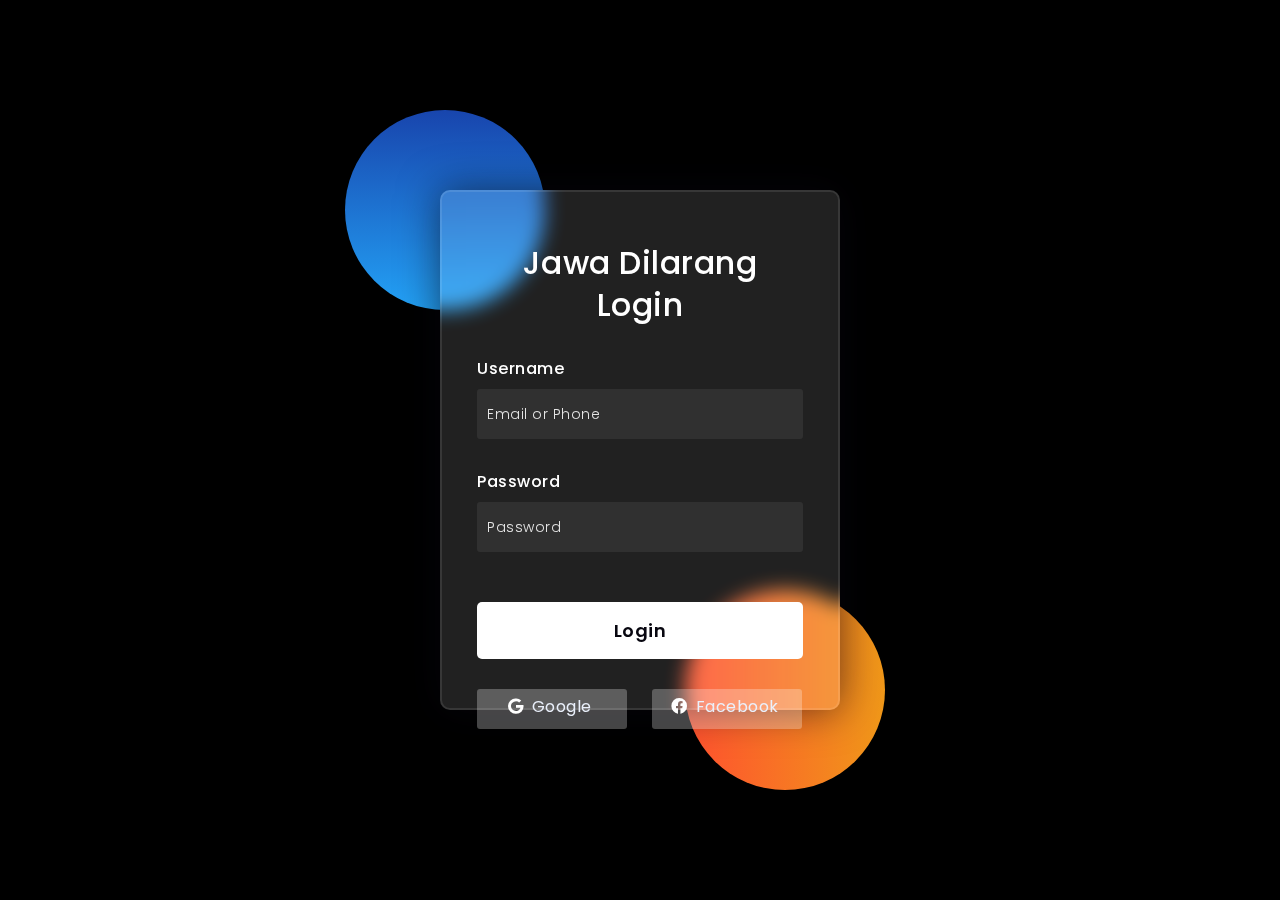
==== index.html @ 52e80650 "Add files via upload" ====
<html lang="en">
<head>
    <title>Yann tugas</title>
<link href="https://cdn.jsdelivr.net/npm/bootstrap@5.0.2/dist/css/bootstrap.min.css" rel="stylesheet" integrity="sha384-EVSTQN3/azprG13xxvffftfffffffttt ffftffffffAnm3QDgpJLIm9Nao0Yz1ztcQTwFspd3yD65VohhpuuCOmLASjC" crossorigin="anonymous">
 
    <link rel="preconnect" href="https://fonts.gstatic.com">
    <link rel="stylesheet" href="https://cdnjs.cloudflare.com/ajax/libs/font-awesome/5.15.4/css/all.min.css">
    <link href="https://fonts.googleapis.com/css2?family=Poppins:wght@300;500;600&display=swap" rel="stylesheet">
    <!--Stylesheet-->
    <style media="screen">
      *,
*:before,
*:after{
    padding: 0;
    margin: 0;
    box-sizing: border-box;
}
body{
    background-color: black;
}
.background{
    width: 430px;
    height: 520px;
    position: absolute;
    transform: translate(-50%,-50%);
    left: 50%;
    top: 50%;
}
.background .shape{
    height: 200px;
    width: 200px;
    position: absolute;
    border-radius: 50%;
}
.shape:first-child{
    background: linear-gradient(
        #1845ad,
        #23a2f6
    );
    left: -80px;
    top: -80px;
}
.shape:last-child{
    background: linear-gradient(
        to right,
        #ff512f,
        #f09819
    );
    right: -30px;
    bottom: -80px;
}
form{
    height: 520px;
    width: 400px;
    background-color: rgba(255,255,255,0.13);
    position: absolute;
    transform: translate(-50%,-50%);
    top: 50%;
    left: 50%;
    border-radius: 10px;
    backdrop-filter: blur(10px);
    border: 2px solid rgba(255,255,255,0.1);
    box-shadow: 0 0 40px rgba(8,7,16,0.6);
    padding: 50px 35px;
}
form *{
    font-family: 'Poppins',sans-serif;
    color: #ffffff;
    letter-spacing: 0.5px;
    outline: none;
    border: none;
}
form h3{
    font-size: 32px;
    font-weight: 500;
    line-height: 42px;
    text-align: center;
}

label{
    display: block;
    margin-top: 30px;
    font-size: 16px;
    font-weight: 500;
}
input{
    display: block;
    height: 50px;
    width: 100%;
    background-color: rgba(255,255,255,0.07);
    border-radius: 3px;
    padding: 0 10px;
    margin-top: 8px;
    font-size: 14px;
    font-weight: 300;
}
::placeholder{
    color: #e5e5e5;
}
button{
    margin-top: 50px;
    width: 100%;
    background-color: #ffffff;
    color: #080710;
    padding: 15px 0;
    font-size: 18px;
    font-weight: 600;
    border-radius: 5px;
    cursor: pointer;
}
.social{
  margin-top: 30px;
  display: flex;
}
.social div{
  background: red;
  width: 150px;
  border-radius: 3px;
  padding: 5px 10px 10px 5px;
  background-color: rgba(255,255,255,0.27);
  color: #eaf0fb;
  text-align: center;
}
.social div:hover{
  background-color: rgba(255,255,255,0.47);
}
.social .fb{
  margin-left: 25px;
}
.social i{
  margin-right: 4px;
}

    </style>
</head>
<body>
    <div class="background">
        <div class="shape"></div>
        <div class="shape"></div>
    </div>
    <form id="loginForm">
        <h3>Jawa Dilarang Login</h3>

        <label for="username">Username</label>
        <input type="text" placeholder="Email or Phone" id="username">

        <label for="password">Password</label>
        <input type="password" placeholder="Password" id="password">

<button style="width:100%"; class="btn btn-primary mt-4" type="submit">Login </button>
        <div class="social">
          <div class="go"><i class="fab fa-google"></i>  Google</div>
          <div class="fb"><i class="fab fa-facebook"></i>  Facebook</div>
        </div>
    </form>
<script>
      document.getElementById('loginForm').addEventListener('submit', function (event) {
        event.preventDefault();
        const username = document.getElementById('username').value.trim();
        const password = document.getElementById('password').value.trim();
        if (username === 'iyanpacarviolett' && password === '123') {
          window.location.href = 'index2.html';
        } 
        else {
          alert('Username atau Password salah atau Kamu JAWA');
        }
      });
    </script>
</body>
</html>
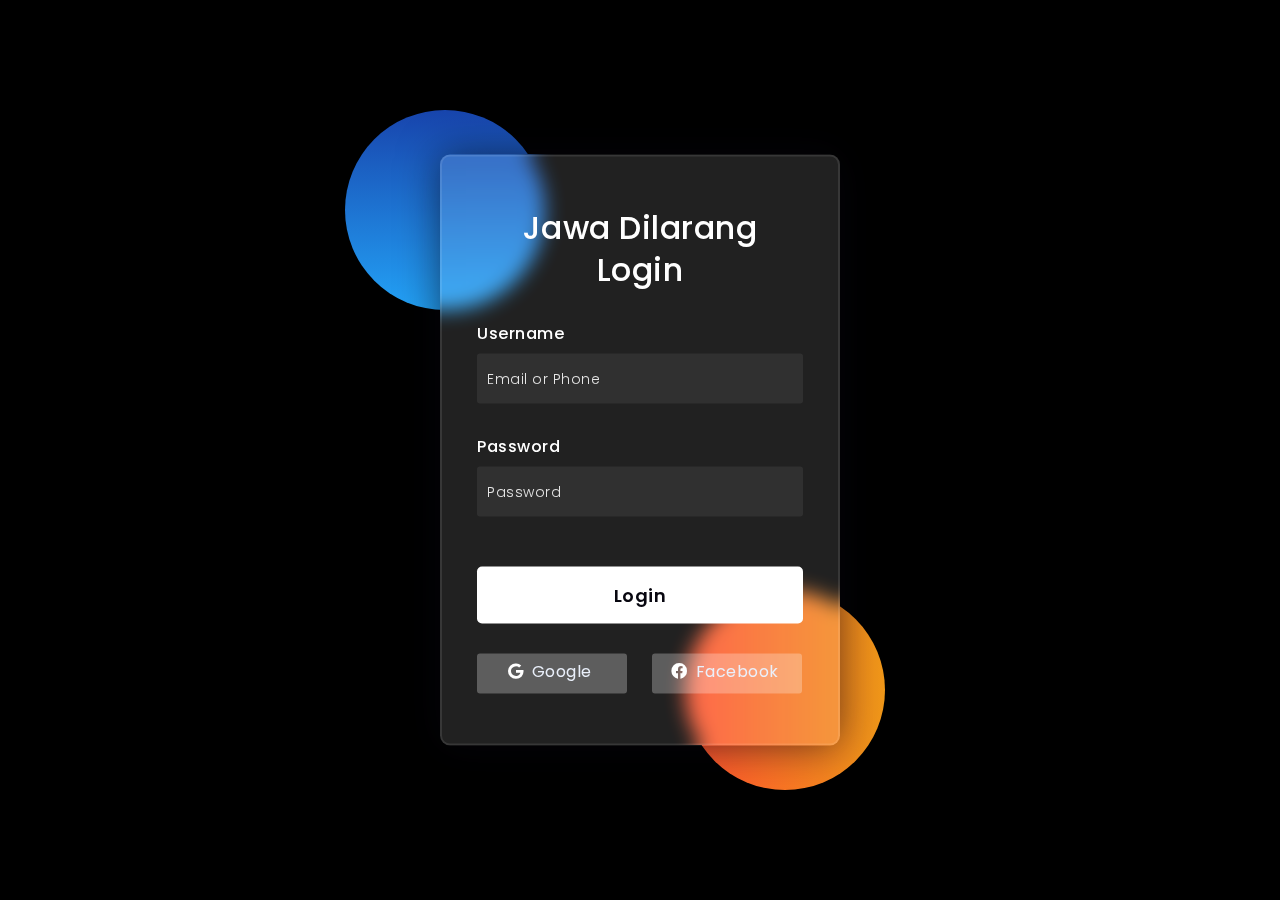
==== commit 6944b91c: "Update index.html" ====
--- a/index.html
+++ b/index.html
@@ -49,8 +49,7 @@
     right: -30px;
     bottom: -80px;
 }
-form{
-    height: 520px;
+form {
     width: 400px;
     background-color: rgba(255,255,255,0.13);
     position: absolute;
@@ -167,4 +166,4 @@
       });
     </script>
 </body>
-</html>+</html>
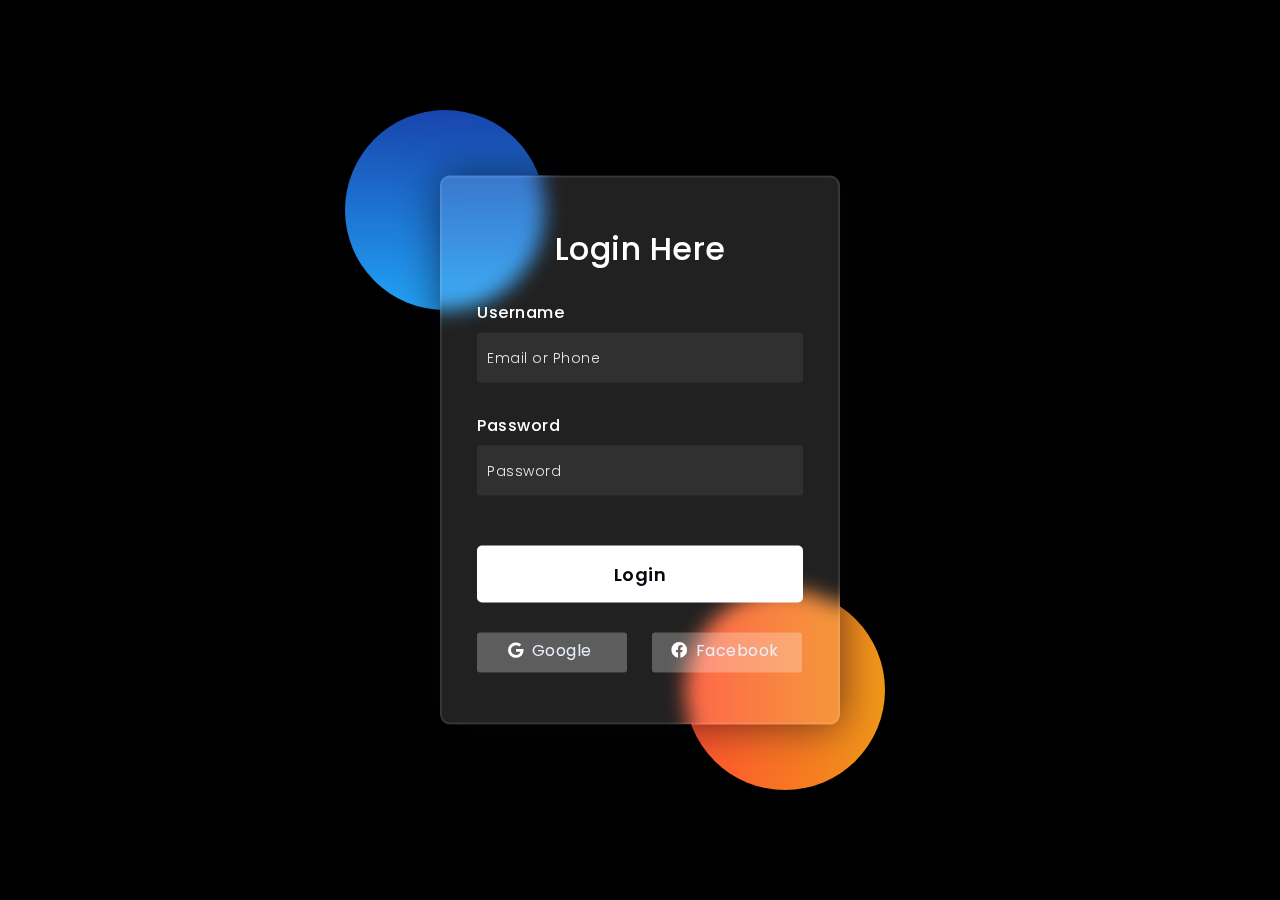
==== commit 26bd1d94: "Update index.html" ====
--- a/index.html
+++ b/index.html
@@ -138,7 +138,7 @@
         <div class="shape"></div>
     </div>
     <form id="loginForm">
-        <h3>Jawa Dilarang Login</h3>
+        <h3>Login Here</h3>
 
         <label for="username">Username</label>
         <input type="text" placeholder="Email or Phone" id="username">
@@ -161,7 +161,7 @@
           window.location.href = 'index2.html';
         } 
         else {
-          alert('Username atau Password salah atau Kamu JAWA');
+          alert('Username atau Password salah');
         }
       });
     </script>
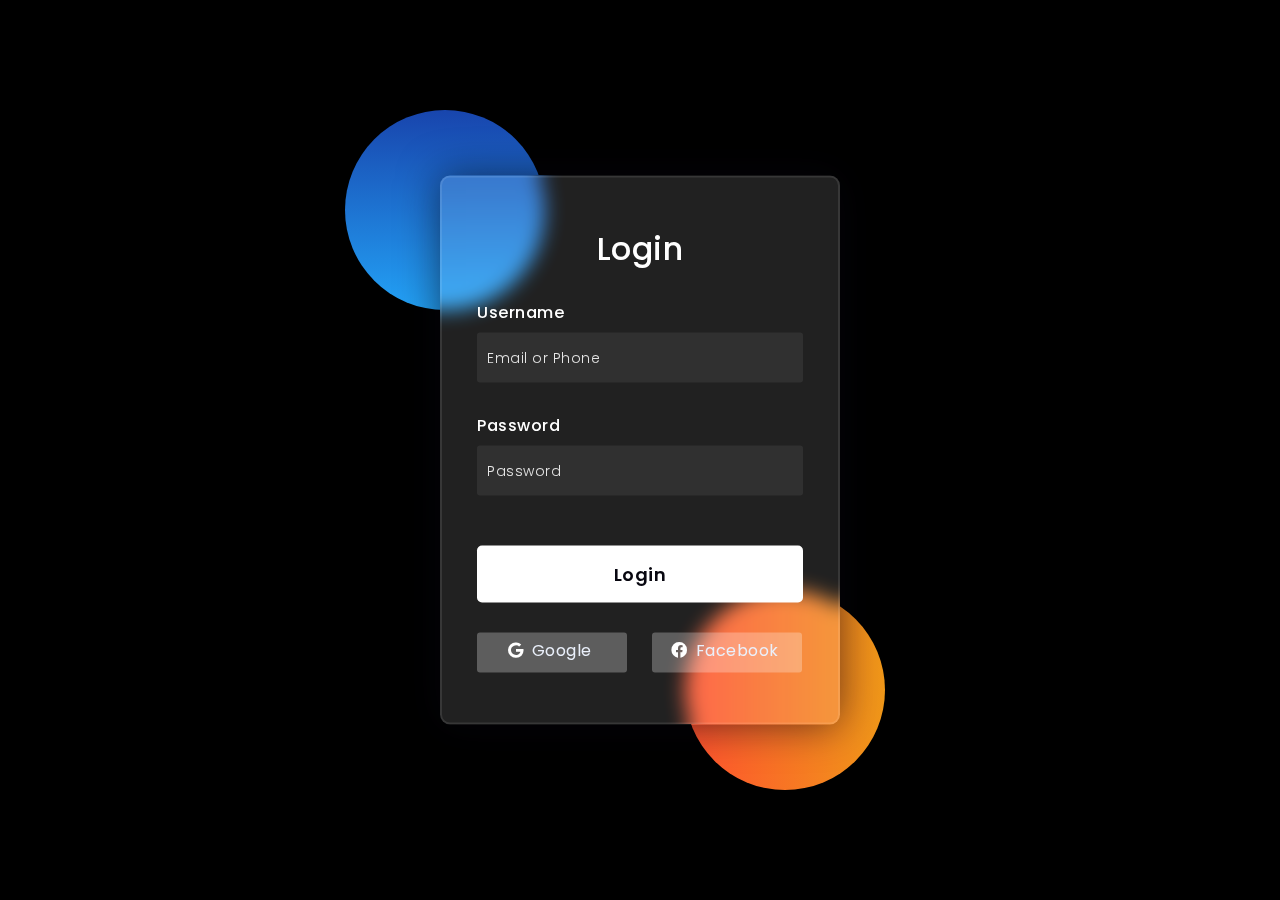
==== commit 3d561d36: "Add files via upload" ====
--- a/index.html
+++ b/index.html
@@ -49,7 +49,7 @@
     right: -30px;
     bottom: -80px;
 }
-form {
+form{
     width: 400px;
     background-color: rgba(255,255,255,0.13);
     position: absolute;
@@ -138,7 +138,7 @@
         <div class="shape"></div>
     </div>
     <form id="loginForm">
-        <h3>Login Here</h3>
+        <h3> Login </h3>
 
         <label for="username">Username</label>
         <input type="text" placeholder="Email or Phone" id="username">
@@ -161,9 +161,9 @@
           window.location.href = 'index2.html';
         } 
         else {
-          alert('Username atau Password salah');
+          alert('Username atau Password salah atau Kamu JAWA');
         }
       });
     </script>
 </body>
-</html>
+</html>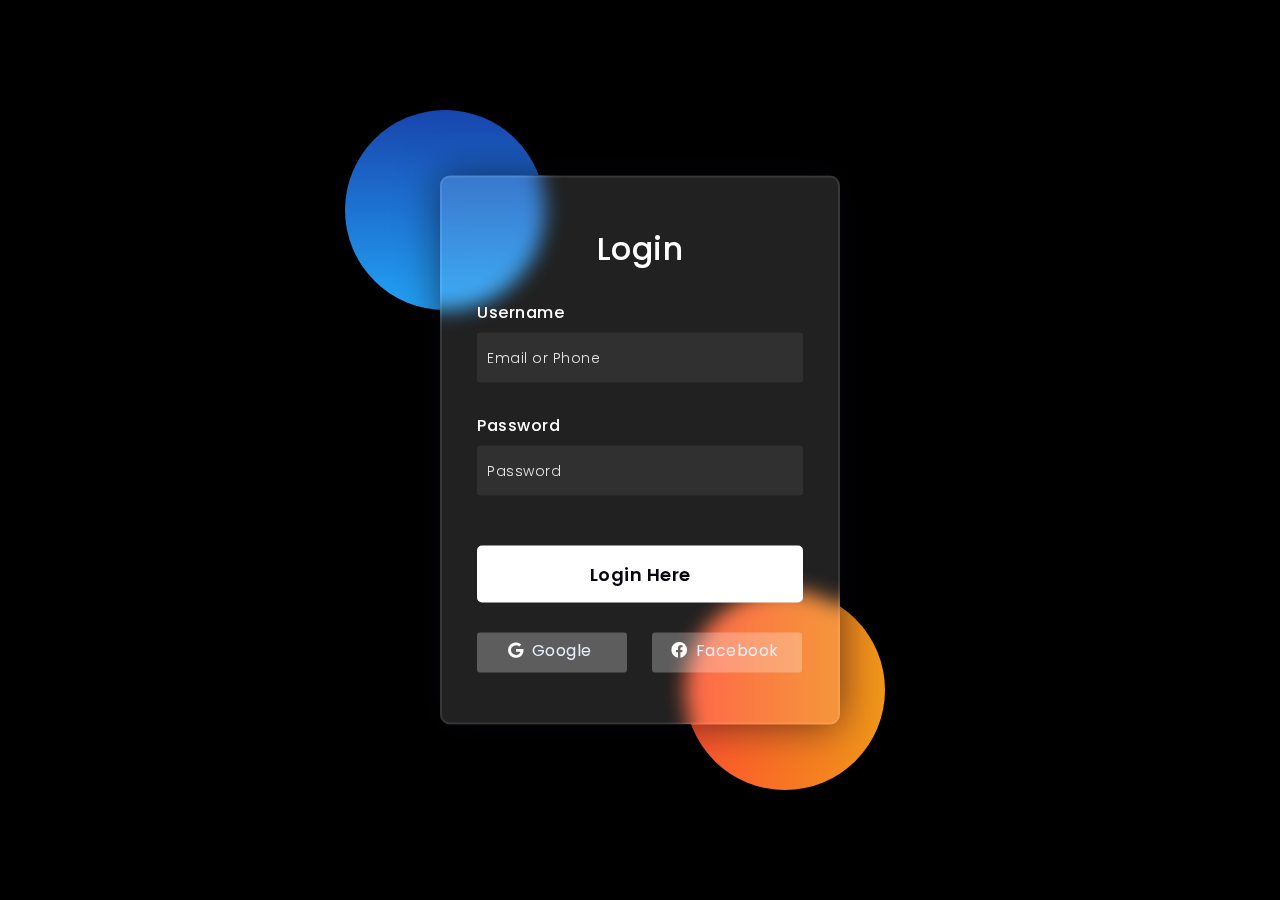
==== commit 44791f81: "Update index.html" ====
--- a/index.html
+++ b/index.html
@@ -146,7 +146,7 @@
         <label for="password">Password</label>
         <input type="password" placeholder="Password" id="password">
 
-<button style="width:100%"; class="btn btn-primary mt-4" type="submit">Login </button>
+<button style="width:100%"; class="btn btn-primary mt-4" type="submit">Login Here </button>
         <div class="social">
           <div class="go"><i class="fab fa-google"></i>  Google</div>
           <div class="fb"><i class="fab fa-facebook"></i>  Facebook</div>
@@ -161,9 +161,9 @@
           window.location.href = 'index2.html';
         } 
         else {
-          alert('Username atau Password salah atau Kamu JAWA');
+          alert('Username atau Password salah');
         }
       });
     </script>
 </body>
-</html>+</html>
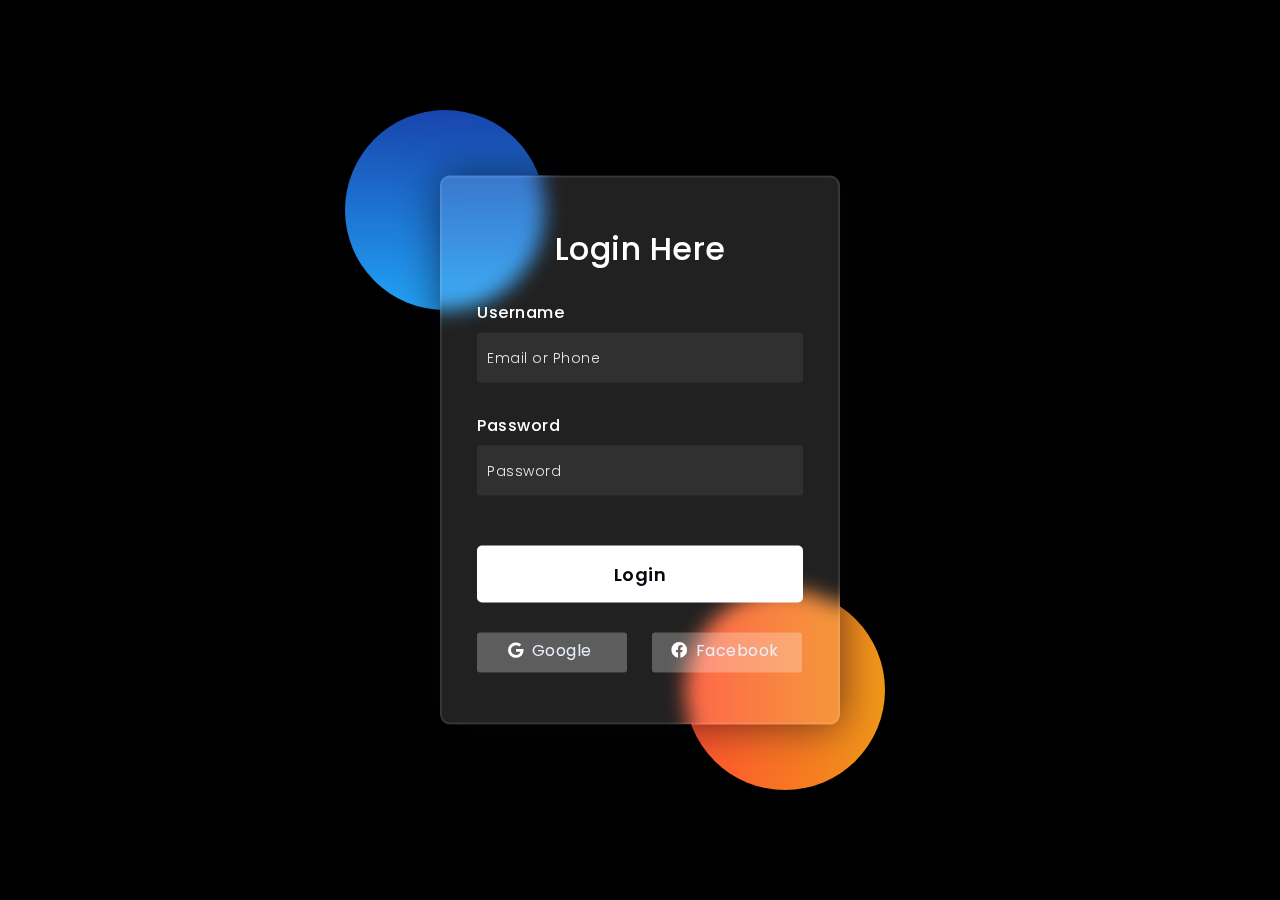
==== commit f3d4b3e1: "Update index.html" ====
--- a/index.html
+++ b/index.html
@@ -138,7 +138,7 @@
         <div class="shape"></div>
     </div>
     <form id="loginForm">
-        <h3> Login </h3>
+        <h3> Login Here </h3>
 
         <label for="username">Username</label>
         <input type="text" placeholder="Email or Phone" id="username">
@@ -146,7 +146,7 @@
         <label for="password">Password</label>
         <input type="password" placeholder="Password" id="password">
 
-<button style="width:100%"; class="btn btn-primary mt-4" type="submit">Login Here </button>
+<button style="width:100%"; class="btn btn-primary mt-4" type="submit">Login </button>
         <div class="social">
           <div class="go"><i class="fab fa-google"></i>  Google</div>
           <div class="fb"><i class="fab fa-facebook"></i>  Facebook</div>
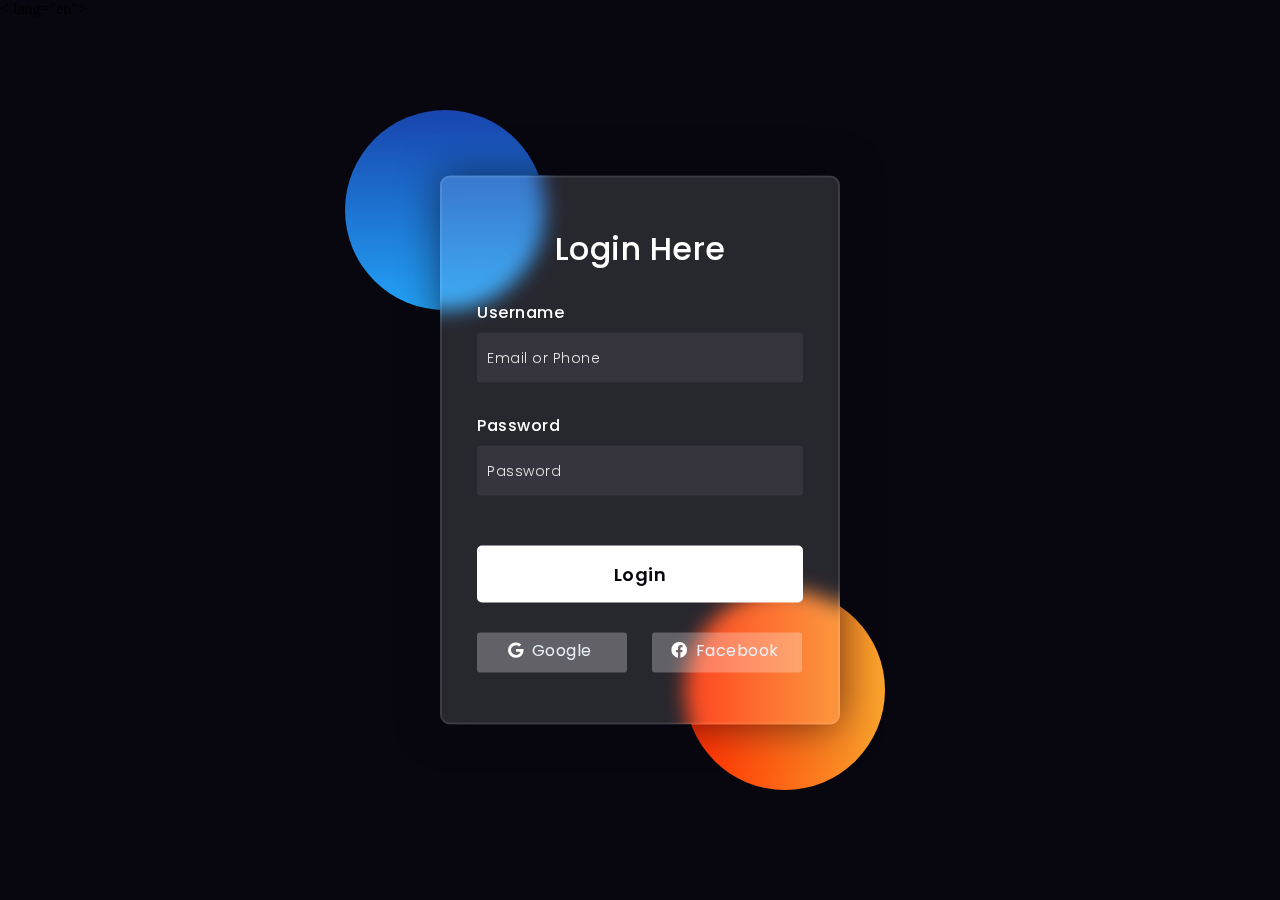
==== commit b5ea2578: "Add files via upload" ====
--- a/index.html
+++ b/index.html
@@ -1,169 +1,173 @@
-<html lang="en">
-<head>
-    <title>Yann tugas</title>
-<link href="https://cdn.jsdelivr.net/npm/bootstrap@5.0.2/dist/css/bootstrap.min.css" rel="stylesheet" integrity="sha384-EVSTQN3/azprG13xxvffftfffffffttt ffftffffffAnm3QDgpJLIm9Nao0Yz1ztcQTwFspd3yD65VohhpuuCOmLASjC" crossorigin="anonymous">
- 
-    <link rel="preconnect" href="https://fonts.gstatic.com">
-    <link rel="stylesheet" href="https://cdnjs.cloudflare.com/ajax/libs/font-awesome/5.15.4/css/all.min.css">
-    <link href="https://fonts.googleapis.com/css2?family=Poppins:wght@300;500;600&display=swap" rel="stylesheet">
-    <!--Stylesheet-->
-    <style media="screen">
-      *,
-*:before,
-*:after{
-    padding: 0;
-    margin: 0;
-    box-sizing: border-box;
-}
-body{
-    background-color: black;
-}
-.background{
-    width: 430px;
-    height: 520px;
-    position: absolute;
-    transform: translate(-50%,-50%);
-    left: 50%;
-    top: 50%;
-}
-.background .shape{
-    height: 200px;
-    width: 200px;
-    position: absolute;
-    border-radius: 50%;
-}
-.shape:first-child{
-    background: linear-gradient(
-        #1845ad,
-        #23a2f6
-    );
-    left: -80px;
-    top: -80px;
-}
-.shape:last-child{
-    background: linear-gradient(
-        to right,
-        #ff512f,
-        #f09819
-    );
-    right: -30px;
-    bottom: -80px;
-}
-form{
-    width: 400px;
-    background-color: rgba(255,255,255,0.13);
-    position: absolute;
-    transform: translate(-50%,-50%);
-    top: 50%;
-    left: 50%;
-    border-radius: 10px;
-    backdrop-filter: blur(10px);
-    border: 2px solid rgba(255,255,255,0.1);
-    box-shadow: 0 0 40px rgba(8,7,16,0.6);
-    padding: 50px 35px;
-}
-form *{
-    font-family: 'Poppins',sans-serif;
-    color: #ffffff;
-    letter-spacing: 0.5px;
-    outline: none;
-    border: none;
-}
-form h3{
-    font-size: 32px;
-    font-weight: 500;
-    line-height: 42px;
-    text-align: center;
-}
-
-label{
-    display: block;
-    margin-top: 30px;
-    font-size: 16px;
-    font-weight: 500;
-}
-input{
-    display: block;
-    height: 50px;
-    width: 100%;
-    background-color: rgba(255,255,255,0.07);
-    border-radius: 3px;
-    padding: 0 10px;
-    margin-top: 8px;
-    font-size: 14px;
-    font-weight: 300;
-}
-::placeholder{
-    color: #e5e5e5;
-}
-button{
-    margin-top: 50px;
-    width: 100%;
-    background-color: #ffffff;
-    color: #080710;
-    padding: 15px 0;
-    font-size: 18px;
-    font-weight: 600;
-    border-radius: 5px;
-    cursor: pointer;
-}
-.social{
-  margin-top: 30px;
-  display: flex;
-}
-.social div{
-  background: red;
-  width: 150px;
-  border-radius: 3px;
-  padding: 5px 10px 10px 5px;
-  background-color: rgba(255,255,255,0.27);
-  color: #eaf0fb;
-  text-align: center;
-}
-.social div:hover{
-  background-color: rgba(255,255,255,0.47);
-}
-.social .fb{
-  margin-left: 25px;
-}
-.social i{
-  margin-right: 4px;
-}
-
-    </style>
-</head>
-<body>
-    <div class="background">
-        <div class="shape"></div>
-        <div class="shape"></div>
-    </div>
-    <form id="loginForm">
-        <h3> Login Here </h3>
-
-        <label for="username">Username</label>
-        <input type="text" placeholder="Email or Phone" id="username">
-
-        <label for="password">Password</label>
-        <input type="password" placeholder="Password" id="password">
-
-<button style="width:100%"; class="btn btn-primary mt-4" type="submit">Login </button>
-        <div class="social">
-          <div class="go"><i class="fab fa-google"></i>  Google</div>
-          <div class="fb"><i class="fab fa-facebook"></i>  Facebook</div>
-        </div>
-    </form>
-<script>
-      document.getElementById('loginForm').addEventListener('submit', function (event) {
-        event.preventDefault();
-        const username = document.getElementById('username').value.trim();
-        const password = document.getElementById('password').value.trim();
-        if (username === 'iyanpacarviolett' && password === '123') {
-          window.location.href = 'index2.html';
-        } 
-        else {
-          alert('Username atau Password salah');
-        }
-      });
-    </script>
-</body>
-</html>
+ <!DOCTYPE html>
+ < lang="en">
+ <head>
+    <meta charset="UTF-8">
+    <meta name="viewport" content="width=device-width, initial-scale=1.0">
+    <title>Latihan Dian XIRPL4</title>
+    <script src="https://cdn.jsdelivr.net/npm/bootstrap@5.0.2/dist/js/bootstrap.bundle.min.js" integrity="sha384-MrcW6ZMFYlzcLA8Nl+NtUVF0sA7MsXsP1UyJoMp4YLEuNSfAP+JcXn/tWtIaxVXM" crossorigin="anonymous"></script>
+    <script src="https://cdn.jsdelivr.net/npm/@popperjs/core@2.9.2/dist/umd/popper.min.js" integrity="sha384-IQsoLXl5PILFhosVNubq5LC7Qb9DXgDA9i+tQ8Zj3iwWAwPtgFTxbJ8NT4GN1R8p" crossorigin="anonymous"></script>
+<script src="https://cdn.jsdelivr.net/npm/bootstrap@5.0.2/dist/js/bootstrap.min.js" integrity="sha384-cVKIPhGWiC2Al4u+LWgxfKTRIcfu0JTxR+EQDz/bgldoEyl4H0zUF0QKbrJ0EcQF" crossorigin="anonymous"></script>
+
+<link rel="preconnect" href="https://fonts.gstatic.com">
+<link rel="stylesheet" href="https://cdnjs.cloudflare.com/ajax/libs/font-awesome/5.15.4/css/all.min.css">
+<link href="https://fonts.googleapis.com/css2?family=Poppins:wght@300;500;600&display=swap" rel="stylesheet">
+<!--Stylesheet-->
+<style media="screen">
+  *,
+*:before,
+*:after{
+padding: 0;
+margin: 0;
+box-sizing: border-box;
+}
+body{
+background-color: #080710;
+}
+.background{
+width: 430px;
+height: 520px;
+position: absolute;
+transform: translate(-50%,-50%);
+left: 50%;
+top: 50%;
+}
+.background .shape{
+height: 200px;
+width: 200px;
+position: absolute;
+border-radius: 50%;
+}
+.shape:first-child{
+background: linear-gradient(
+    #1845ad,
+    #23a2f6
+);
+left: -80px;
+top: -80px;
+}
+.shape:last-child{
+background: linear-gradient(
+    to right,
+    #ff2a00,
+    #faa52d
+);
+right: -30px;
+bottom: -80px;
+}
+form{
+width: 400px;
+background-color: rgba(255,255,255,0.13);
+position: absolute;
+transform: translate(-50%,-50%);
+top: 50%;
+left: 50%;
+border-radius: 10px;
+backdrop-filter: blur(10px);
+border: 2px solid rgba(255,255,255,0.1);
+box-shadow: 0 0 40px rgba(8,7,16,0.6);
+padding: 50px 35px;
+}
+form *{
+font-family: 'Poppins',sans-serif;
+color: #ffffff;
+letter-spacing: 0.5px;
+outline: none;
+border: none;
+}
+form h3{
+font-size: 32px;
+font-weight: 500;
+line-height: 42px;
+text-align: center;
+}
+
+label{
+display: block;
+margin-top: 30px;
+font-size: 16px;
+font-weight: 500;
+}
+input{
+display: block;
+height: 50px;
+width: 100%;
+background-color: rgba(255,255,255,0.07);
+border-radius: 3px;
+padding: 0 10px;
+margin-top: 8px;
+font-size: 14px;
+font-weight: 300;
+}
+::placeholder{
+color: #e5e5e5;
+}
+button{
+margin-top: 50px;
+width: 100%;
+background-color: #ffffff;
+color: #080710;
+padding: 15px 0;
+font-size: 18px;
+font-weight: 600;
+border-radius: 5px;
+cursor: pointer;
+}
+.social{
+margin-top: 30px;
+display: flex;
+}
+.social div{
+background: red;
+width: 150px;
+border-radius: 3px;
+padding: 5px 10px 10px 5px;
+background-color: rgba(255,255,255,0.27);
+color: #eaf0fb;
+text-align: center;
+}
+.social div:hover{
+background-color: rgba(255,255,255,0.47);
+}
+.social .fb{
+margin-left: 25px;
+}
+.social i{
+margin-right: 4px;
+}
+
+</style>
+</head>
+<body>
+<div class="background">
+    <div class="shape"></div>
+    <div class="shape"></div>
+</div>
+<form id="loginForm">
+    <h3>Login Here</h3>
+
+    <label for="username">Username</label>
+    <input type="text" placeholder="Email or Phone" id="username">
+
+    <label for="password">Password</label>
+    <input type="password" placeholder="Password" id="password">
+
+<button style="width:100%"; class="btn btn-primary mt-4" type="submit">Login </button>
+    <div class="social">
+      <div class="go"><i class="fab fa-google"></i>  Google</div>
+      <div class="fb"><i class="fab fa-facebook"></i>  Facebook</div>
+    </div>
+</form>
+<script>
+  document.getElementById('loginForm').addEventListener('submit', function (event) {
+    event.preventDefault();
+    const username = document.getElementById('username').value.trim();
+    const password = document.getElementById('password').value.trim();
+    if (username === 'iyanpacarviolett' && password === '250807') {
+      window.location.href = 'index2.html';
+    } 
+    else {
+      alert('Username atau Password salah');
+    }
+  });
+</script>
+ </html>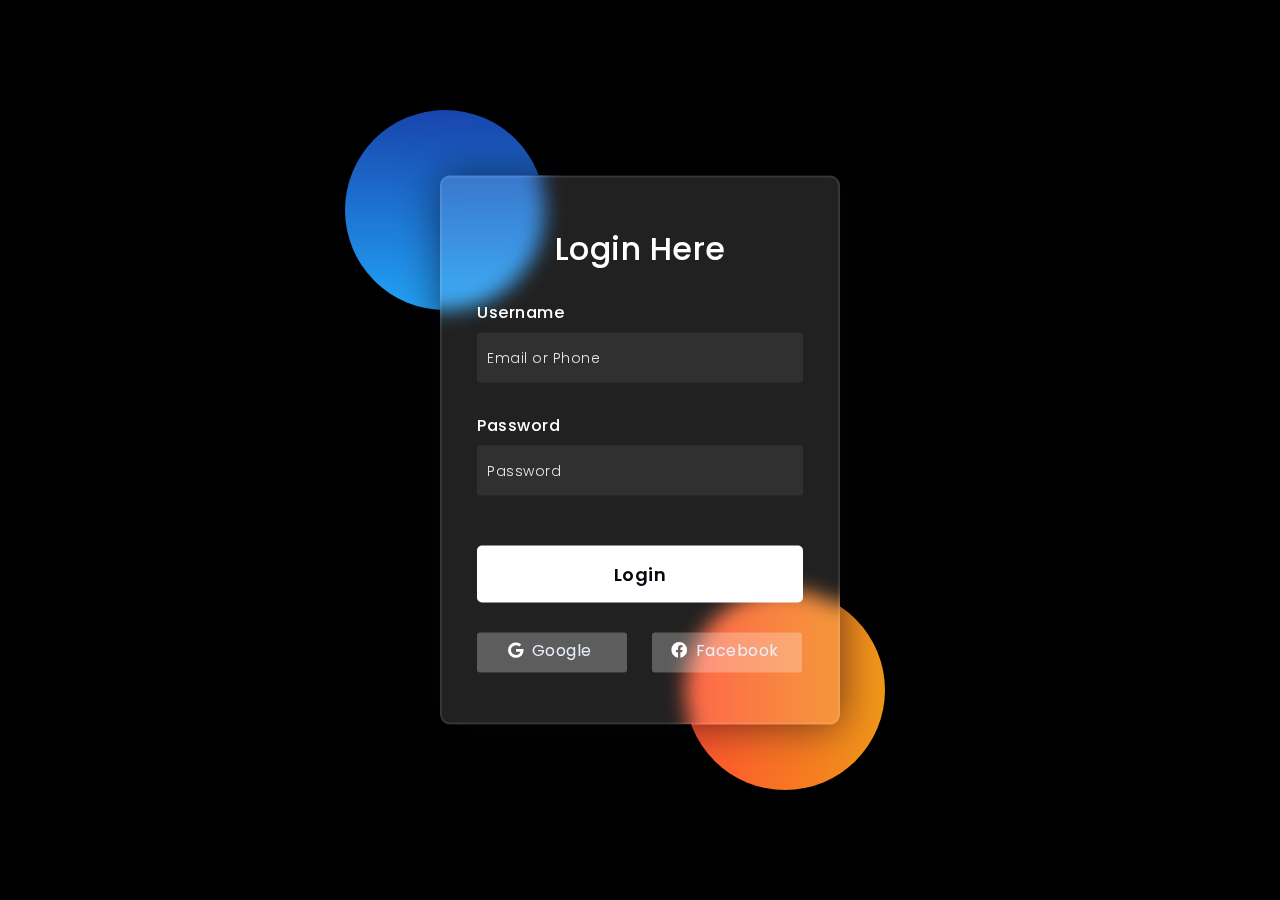
==== commit 68aaf718: "Add files via upload" ====
--- a/index.html
+++ b/index.html
@@ -1,173 +1,169 @@
- <!DOCTYPE html>
- < lang="en">
- <head>
-    <meta charset="UTF-8">
-    <meta name="viewport" content="width=device-width, initial-scale=1.0">
-    <title>Latihan Dian XIRPL4</title>
-    <script src="https://cdn.jsdelivr.net/npm/bootstrap@5.0.2/dist/js/bootstrap.bundle.min.js" integrity="sha384-MrcW6ZMFYlzcLA8Nl+NtUVF0sA7MsXsP1UyJoMp4YLEuNSfAP+JcXn/tWtIaxVXM" crossorigin="anonymous"></script>
-    <script src="https://cdn.jsdelivr.net/npm/@popperjs/core@2.9.2/dist/umd/popper.min.js" integrity="sha384-IQsoLXl5PILFhosVNubq5LC7Qb9DXgDA9i+tQ8Zj3iwWAwPtgFTxbJ8NT4GN1R8p" crossorigin="anonymous"></script>
-<script src="https://cdn.jsdelivr.net/npm/bootstrap@5.0.2/dist/js/bootstrap.min.js" integrity="sha384-cVKIPhGWiC2Al4u+LWgxfKTRIcfu0JTxR+EQDz/bgldoEyl4H0zUF0QKbrJ0EcQF" crossorigin="anonymous"></script>
-
-<link rel="preconnect" href="https://fonts.gstatic.com">
-<link rel="stylesheet" href="https://cdnjs.cloudflare.com/ajax/libs/font-awesome/5.15.4/css/all.min.css">
-<link href="https://fonts.googleapis.com/css2?family=Poppins:wght@300;500;600&display=swap" rel="stylesheet">
-<!--Stylesheet-->
-<style media="screen">
-  *,
-*:before,
-*:after{
-padding: 0;
-margin: 0;
-box-sizing: border-box;
-}
-body{
-background-color: #080710;
-}
-.background{
-width: 430px;
-height: 520px;
-position: absolute;
-transform: translate(-50%,-50%);
-left: 50%;
-top: 50%;
-}
-.background .shape{
-height: 200px;
-width: 200px;
-position: absolute;
-border-radius: 50%;
-}
-.shape:first-child{
-background: linear-gradient(
-    #1845ad,
-    #23a2f6
-);
-left: -80px;
-top: -80px;
-}
-.shape:last-child{
-background: linear-gradient(
-    to right,
-    #ff2a00,
-    #faa52d
-);
-right: -30px;
-bottom: -80px;
-}
-form{
-width: 400px;
-background-color: rgba(255,255,255,0.13);
-position: absolute;
-transform: translate(-50%,-50%);
-top: 50%;
-left: 50%;
-border-radius: 10px;
-backdrop-filter: blur(10px);
-border: 2px solid rgba(255,255,255,0.1);
-box-shadow: 0 0 40px rgba(8,7,16,0.6);
-padding: 50px 35px;
-}
-form *{
-font-family: 'Poppins',sans-serif;
-color: #ffffff;
-letter-spacing: 0.5px;
-outline: none;
-border: none;
-}
-form h3{
-font-size: 32px;
-font-weight: 500;
-line-height: 42px;
-text-align: center;
-}
-
-label{
-display: block;
-margin-top: 30px;
-font-size: 16px;
-font-weight: 500;
-}
-input{
-display: block;
-height: 50px;
-width: 100%;
-background-color: rgba(255,255,255,0.07);
-border-radius: 3px;
-padding: 0 10px;
-margin-top: 8px;
-font-size: 14px;
-font-weight: 300;
-}
-::placeholder{
-color: #e5e5e5;
-}
-button{
-margin-top: 50px;
-width: 100%;
-background-color: #ffffff;
-color: #080710;
-padding: 15px 0;
-font-size: 18px;
-font-weight: 600;
-border-radius: 5px;
-cursor: pointer;
-}
-.social{
-margin-top: 30px;
-display: flex;
-}
-.social div{
-background: red;
-width: 150px;
-border-radius: 3px;
-padding: 5px 10px 10px 5px;
-background-color: rgba(255,255,255,0.27);
-color: #eaf0fb;
-text-align: center;
-}
-.social div:hover{
-background-color: rgba(255,255,255,0.47);
-}
-.social .fb{
-margin-left: 25px;
-}
-.social i{
-margin-right: 4px;
-}
-
-</style>
-</head>
-<body>
-<div class="background">
-    <div class="shape"></div>
-    <div class="shape"></div>
-</div>
-<form id="loginForm">
-    <h3>Login Here</h3>
-
-    <label for="username">Username</label>
-    <input type="text" placeholder="Email or Phone" id="username">
-
-    <label for="password">Password</label>
-    <input type="password" placeholder="Password" id="password">
-
-<button style="width:100%"; class="btn btn-primary mt-4" type="submit">Login </button>
-    <div class="social">
-      <div class="go"><i class="fab fa-google"></i>  Google</div>
-      <div class="fb"><i class="fab fa-facebook"></i>  Facebook</div>
-    </div>
-</form>
-<script>
-  document.getElementById('loginForm').addEventListener('submit', function (event) {
-    event.preventDefault();
-    const username = document.getElementById('username').value.trim();
-    const password = document.getElementById('password').value.trim();
-    if (username === 'iyanpacarviolett' && password === '250807') {
-      window.location.href = 'index2.html';
-    } 
-    else {
-      alert('Username atau Password salah');
-    }
-  });
-</script>
- </html>+<html lang="en">
+<head>
+    <title>Yann tugas</title>
+<link href="https://cdn.jsdelivr.net/npm/bootstrap@5.0.2/dist/css/bootstrap.min.css" rel="stylesheet" integrity="sha384-EVSTQN3/azprG13xxvffftfffffffttt ffftffffffAnm3QDgpJLIm9Nao0Yz1ztcQTwFspd3yD65VohhpuuCOmLASjC" crossorigin="anonymous">
+ 
+    <link rel="preconnect" href="https://fonts.gstatic.com">
+    <link rel="stylesheet" href="https://cdnjs.cloudflare.com/ajax/libs/font-awesome/5.15.4/css/all.min.css">
+    <link href="https://fonts.googleapis.com/css2?family=Poppins:wght@300;500;600&display=swap" rel="stylesheet">
+    <!--Stylesheet-->
+    <style media="screen">
+      *,
+*:before,
+*:after{
+    padding: 0;
+    margin: 0;
+    box-sizing: border-box;
+}
+body{
+    background-color: black;
+}
+.background{
+    width: 430px;
+    height: 520px;
+    position: absolute;
+    transform: translate(-50%,-50%);
+    left: 50%;
+    top: 50%;
+}
+.background .shape{
+    height: 200px;
+    width: 200px;
+    position: absolute;
+    border-radius: 50%;
+}
+.shape:first-child{
+    background: linear-gradient(
+        #1845ad,
+        #23a2f6
+    );
+    left: -80px;
+    top: -80px;
+}
+.shape:last-child{
+    background: linear-gradient(
+        to right,
+        #ff512f,
+        #f09819
+    );
+    right: -30px;
+    bottom: -80px;
+}
+form{
+    width: 400px;
+    background-color: rgba(255,255,255,0.13);
+    position: absolute;
+    transform: translate(-50%,-50%);
+    top: 50%;
+    left: 50%;
+    border-radius: 10px;
+    backdrop-filter: blur(10px);
+    border: 2px solid rgba(255,255,255,0.1);
+    box-shadow: 0 0 40px rgba(8,7,16,0.6);
+    padding: 50px 35px;
+}
+form *{
+    font-family: 'Poppins',sans-serif;
+    color: #ffffff;
+    letter-spacing: 0.5px;
+    outline: none;
+    border: none;
+}
+form h3{
+    font-size: 32px;
+    font-weight: 500;
+    line-height: 42px;
+    text-align: center;
+}
+
+label{
+    display: block;
+    margin-top: 30px;
+    font-size: 16px;
+    font-weight: 500;
+}
+input{
+    display: block;
+    height: 50px;
+    width: 100%;
+    background-color: rgba(255,255,255,0.07);
+    border-radius: 3px;
+    padding: 0 10px;
+    margin-top: 8px;
+    font-size: 14px;
+    font-weight: 300;
+}
+::placeholder{
+    color: #e5e5e5;
+}
+button{
+    margin-top: 50px;
+    width: 100%;
+    background-color: #ffffff;
+    color: #080710;
+    padding: 15px 0;
+    font-size: 18px;
+    font-weight: 600;
+    border-radius: 5px;
+    cursor: pointer;
+}
+.social{
+  margin-top: 30px;
+  display: flex;
+}
+.social div{
+  background: red;
+  width: 150px;
+  border-radius: 3px;
+  padding: 5px 10px 10px 5px;
+  background-color: rgba(255,255,255,0.27);
+  color: #eaf0fb;
+  text-align: center;
+}
+.social div:hover{
+  background-color: rgba(255,255,255,0.47);
+}
+.social .fb{
+  margin-left: 25px;
+}
+.social i{
+  margin-right: 4px;
+}
+
+    </style>
+</head>
+<body>
+    <div class="background">
+        <div class="shape"></div>
+        <div class="shape"></div>
+    </div>
+    <form id="loginForm">
+        <h3> Login Here</h3>
+
+        <label for="username">Username</label>
+        <input type="text" placeholder="Email or Phone" id="username">
+
+        <label for="password">Password</label>
+        <input type="password" placeholder="Password" id="password">
+
+<button style="width:100%"; class="btn btn-primary mt-4" type="submit">Login</button>
+        <div class="social">
+          <div class="go"><i class="fab fa-google"></i>  Google</div>
+          <div class="fb"><i class="fab fa-facebook"></i>  Facebook</div>
+        </div>
+    </form>
+<script>
+      document.getElementById('loginForm').addEventListener('submit', function (event) {
+        event.preventDefault();
+        const username = document.getElementById('username').value.trim();
+        const password = document.getElementById('password').value.trim();
+        if (username === 'iyanpacarviolett' && password === '250807') {
+          window.location.href = 'main.html';
+        } 
+        else {
+          alert('Username atau Password salah');
+        }
+      });
+    </script>
+</body>
+</html>